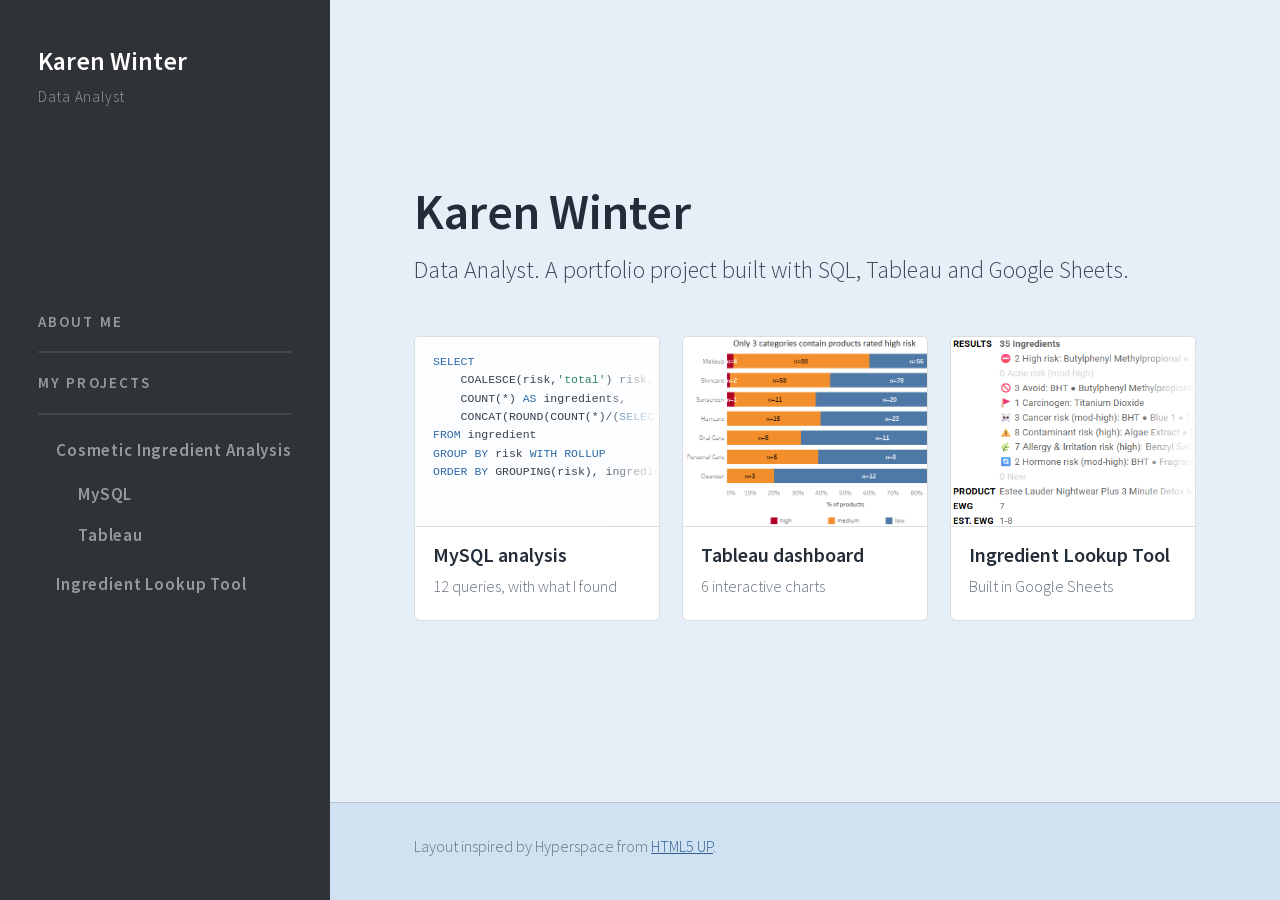
==== index.html @ 65a6d668 "Add files via upload" ====
<!DOCTYPE html>
<html lang="en">
<head>
  <meta charset="utf-8">
  <meta name="viewport" content="width=device-width, initial-scale=1">
  <title>Data Analyst Portfolio</title>
  <meta name="robots" content="noindex">
  <link rel="stylesheet" href="style_hyperspace.css">
</head>
<body>

  <aside id="side">
    <a class="who" href="#home">
      <b>Karen Winter</b>
      <span>Data Analyst</span>
    </a>
    <nav>
      <a href="#about">About me</a>
      <a href="#projects">My projects</a>
      <div class="subs">
        <a href="#analysis">Cosmetic Ingredient Analysis</a>
        <div class="subs">
          <a href="#sql">MySQL</a>
          <a href="#dashboard">Tableau</a>
        </div>
        <a href="#lookup">Ingredient Lookup Tool</a>
      </div>
    </nav>
  </aside>

  <main id="content">

    <section id="home" class="shade-1 tall">
      <div class="inner">
        <h1>Karen Winter</h1>
        <p class="intro">Data Analyst. A portfolio project built with SQL, Tableau and Google Sheets.</p>

        <div class="tiles">
          <a class="tile" href="#sql">
            <div class="peek fade">
<pre><span class="k">SELECT</span>
    COALESCE(risk,<span class="s">'total'</span>) risk,
    COUNT(*) <span class="k">AS</span> ingredients,
    CONCAT(ROUND(COUNT(*)/(<span class="k">SELECT</span> COUNT(*) <span class="k">FROM</span> ingredient)*<span class="n">100</span>,<span class="n">2</span>),<span class="s">'%'</span>) pct_distro
<span class="k">FROM</span> ingredient
<span class="k">GROUP</span> <span class="k">BY</span> risk <span class="k">WITH</span> <span class="k">ROLLUP</span>
<span class="k">ORDER</span> <span class="k">BY</span> GROUPING(risk), ingredients <span class="k">DESC</span>;</pre>
            </div>
            <div class="label"><b>MySQL analysis</b><span>12 queries, with what I found</span></div>
          </a>
          <a class="tile" href="#dashboard">
            <div class="peek"><img src="home-tableau.png" alt="A chart from the Tableau dashboard showing the share of low, medium and high risk products in each category."></div>
            <div class="label"><b>Tableau dashboard</b><span>6 interactive charts</span></div>
          </a>
          <a class="tile" href="#lookup">
            <div class="peek fade"><img src="home-lookup.png" alt="The ingredient lookup tool's summary for one product, listing its high-risk and avoid ingredients."></div>
            <div class="label"><b>Ingredient Lookup Tool</b><span>Built in Google Sheets</span></div>
          </a>
        </div>
      </div>
    </section>

    <section id="about" class="shade-1 tall">
      <div class="inner">
        <h1>About me</h1>
        <p>I worked at a large telecommunications company for about 15 years in a few different roles. Here are some of the reporting tasks I did there:</p>
        <ul>
          <li>Built weekly sales performance reports and presentations for leadership and the Director's staff meetings.</li>
          <li>Developed the Quality Door Tracker in Google Sheets, consolidating 1,200+ outlet records and achieving a 95% data completion rate; leadership leveraged this data to drive strategic brand improvements.</li>
          <li>Analyzed operational cost data in Excel with pivot tables and slicers, which helped cut costs by $9K in two months.</li>
          <li>Generated and distributed daily and monthly sales dashboard reports to key stakeholders.</li>
          <li>Analyzed Net Promoter Score (NPS) results to help improve customer satisfaction.</li>
          <li>Designed standardized reporting templates to reduce manual effort while ensuring consistent formatting across all deliverables.</li>
          <li>Built a Promo Finder tool in Google Sheets with QUERY functions. Field teams could search promotions by date, which sped up our answers to escalations.</li>
        </ul>
        <p>Throughout my career, people have known me as a problem solver. Account managers often came to me when they had a difficult customer escalation and needed help. I also like sharing what I've learned on my own with my team. I made troubleshooting guides in Google Slides that listed the resources and steps for fixing different system and promotion issues. I'm very organized as well, which made it easy to find the right documents when I had a complex problem to solve.</p>
        <p>I love learning, which is why I spent the past few years building skills I can use at any job. At first I wanted to learn everything. I started with cloud computing and earned the AWS Certified Solutions Architect - Associate certification after about a year of studying. Along the way I also took courses in Linux, networking, Bash and Python. Then I realized I couldn't keep it all, because I wasn't using those skills every day. I had to pick one thing and really focus on it, and I landed on data analysis. It's something I've always wanted to do, and I already had experience with it from my reporting work. Since then I've studied SQL and Tableau through Analyst Builder.</p>
        <p>My INCI project is how I put those skills to use. It has two parts: the <a href="#analysis">Cosmetic Ingredient Analysis</a> and the <a href="#lookup">Ingredient Lookup Tool</a>. It started with my own skincare and makeup. I used to believe that a higher price tag guaranteed the best quality and most effective products. I relied solely on brand advertising and customer reviews. I first learned about "clean" beauty in 2022 and started paying more attention to the ingredients in my products. I wanted a tool that would give me an overview of the ingredients in a product and their risks, so I could form my own judgment on what the product is designed to do. That's when I started designing my own tool and gathering data on each ingredient I came across. A product's ingredient list is also called an INCI list (International Nomenclature of Cosmetic Ingredients), which is where the project gets its name. After building and utilizing the tool, I learned that advertising and reviews aren't reliable on their own. I use this tool every time I shop for new products. It's a huge time-saver, especially when I'm comparing several products at the same time.</p>
      </div>
    </section>

    <section id="projects" class="flush">
      <div class="projects-head">
        <h2>My projects</h2>
      </div>

      <div class="project">
        <div class="picture"><div class="dot"><svg viewBox="0 0 64 64" fill="none" stroke="#5a8fc6" stroke-width="4" stroke-linecap="round" stroke-linejoin="round" aria-hidden="true"><path d="M8 56h48"/><path d="M16 56V34"/><path d="M28 56V14"/><path d="M40 56V26"/><path d="M52 56V42"/></svg></div></div>
        <div class="words">
          <h3>Cosmetic Ingredient Analysis</h3>
          <p>I collected the ingredient lists for 392 beauty and personal care products and analyzed which ingredients show up in the products with higher EWG scores and other safety concerns. Built with Google Sheets, MySQL and Tableau.</p>
          <a class="button" href="#analysis">View project</a>
        </div>
      </div>

      <div class="project">
        <div class="picture"><div class="dot"><svg viewBox="0 0 64 64" fill="none" stroke="#5a8fc6" stroke-width="4" stroke-linecap="round" stroke-linejoin="round" aria-hidden="true"><circle cx="27" cy="27" r="17"/><path d="M40 40l16 16"/><path d="M19 23h16"/><path d="M19 31h10"/></svg></div></div>
        <div class="words">
          <h3>Ingredient Lookup Tool</h3>
          <p>A Google Sheet I use when I shop. I paste in a product's ingredient list and it shows the risks for every ingredient, including EWG scores and acne, cancer, hormone, irritation and contamination concerns. It also shows my notes and a list of the products I've used that contain each ingredient.</p>
          <a class="button" href="#lookup">View project</a>
        </div>
      </div>
    </section>

    <section id="analysis" class="shade-1">
      <div class="inner">
        <h2>Cosmetic Ingredient Analysis</h2>
        <p class="intro">I collected the ingredient lists for 392 beauty and personal care products by hand. I wanted to see how a product's ingredients relate to its EWG score and other safety concerns.</p>
        <p>I used Google Sheets to collect and clean the data, MySQL to analyze it, and Tableau Public to chart it.</p>
        <p class="jump">Go to: <a href="#sql">MySQL analysis</a> · <a href="#dashboard">Tableau dashboard</a></p>

        <h3 id="data">The data</h3>
        <p>I started this sheet just for myself, to keep track of what's in the products I use. When I turned it into a project, I had to clean it up and split it into 4 tables:</p>
        <ul>
          <li><b>product</b>: one row per product, with its brand, category and EWG score. There are 392 products in 7 categories.</li>
          <li><b>ingredient</b>: one row per ingredient, with its EWG score range and flags for avoid, carcinogen, acne and more. There are 1,560 ingredients.</li>
          <li><b>product_ingredient</b>: which ingredients are in which product. There are 10,259 rows.</li>
          <li><b>ing_map</b>: matches 880 different label spellings to one standard ingredient name.</li>
        </ul>
        <p>I standardized brand names with <code>TRIM</code>, <code>PROPER</code>, <code>CLEAN</code> and <code>REGEXREPLACE</code>, made sure the EWG columns only held numbers, removed duplicate products, and cleaned up product names. I also set my own low, medium and high risk tiers.</p>
        <p><b>Where the data comes from</b></p>
        <ul>
          <li><b>EWG's Skin Deep database</b> (ewg.org/skindeep): product and ingredient EWG scores, plus the cancer, hormone, allergy/irritation and contaminant columns.</li>
          <li><b>California Proposition 65 list</b>: the carcinogen column.</li>
          <li><b>Skinwis ingredient analyzer</b> (skinwis.com/analyzer): the acne risk column (low, medium or high).</li>
          <li><b>My own choices</b>: the avoid list, the low, medium and high risk tiers, and my notes.</li>
        </ul>

        <h3 id="limits">Limits of this data</h3>
        <ul>
          <li>These are all products I use, so it's not a random sample of what's on the market.</li>
          <li>EWG scores are one organization's ratings. Other sources may rate the same ingredient differently.</li>
        </ul>
        <p class="small-note">EWG has not reviewed or endorsed this analysis.</p>
      </div>
    </section>

    <section id="sql" class="shade-1">
      <div class="inner">
        <h2>MySQL analysis</h2>
        <p>I loaded the 4 tables into MySQL and wrote 12 queries. Each one starts with the question I wanted to answer. What I found is written under each query.</p>
        <p class="small-note">These results show what goes together in my data. They don't prove that one thing causes another.</p>

        <p><b>Loading the data</b></p>
        <p>I built the 4 tables in Google Sheets first. The Table Data Import Wizard in MySQL Workbench gave me errors, so I created the tables with <code>CREATE TABLE</code> and loaded the data with <code>INSERT</code> statements. To build the rows of values, I used a Google Sheets formula with <code>ARRAYFORMULA</code>, <code>TEXTJOIN</code> and <code>SUBSTITUTE</code>. I ran into three problems along the way:</p>
        <ul>
          <li>Blank and "N/A" values caused errors. They turned out to be ingredients with no EWG score, so I removed them.</li>
          <li>Names with an apostrophe, like Paula's Choice, broke the statement. <code>SUBSTITUTE</code> doubles the apostrophe (<code>Paula''s Choice</code>) to fix it.</li>
          <li>MySQL reads a backslash (\) as an escape character, so I replaced every backslash with a forward slash.</li>
        </ul>

        <h4>1. Risk distribution across all the ingredients</h4>
<pre><span class="k">SELECT</span>
    COALESCE(risk,<span class="s">'total'</span>) risk,
    COUNT(*) <span class="k">AS</span> ingredients,
    CONCAT(ROUND(COUNT(*)/(<span class="k">SELECT</span> COUNT(*) <span class="k">FROM</span> ingredient)*<span class="n">100</span>,<span class="n">2</span>),<span class="s">'%'</span>) pct_distro
<span class="k">FROM</span> ingredient
<span class="k">GROUP</span> <span class="k">BY</span> risk <span class="k">WITH</span> <span class="k">ROLLUP</span>
<span class="k">ORDER</span> <span class="k">BY</span> GROUPING(risk), ingredients <span class="k">DESC</span>;</pre>
        <p>Only 1% of the ingredients (16 of 1,560) are in the high-risk category.</p>
        <h4>2. Which product categories have the highest share of high-risk products?</h4>
<pre><span class="k">SELECT</span>
    COALESCE(category,<span class="s">'Total'</span>) category,
    SUM(<span class="k">CASE</span> <span class="k">WHEN</span> ewg &lt;= <span class="n">3</span> <span class="k">THEN</span> <span class="n">1</span> <span class="k">ELSE</span> <span class="n">0</span> <span class="k">END</span>) <span class="k">AS</span> low_risk,
    SUM(<span class="k">CASE</span> <span class="k">WHEN</span> ewg <span class="k">BETWEEN</span> <span class="n">4</span> <span class="k">AND</span> <span class="n">7</span> <span class="k">THEN</span> <span class="n">1</span> <span class="k">ELSE</span> <span class="n">0</span> <span class="k">END</span>) <span class="k">AS</span> medium_risk,
    SUM(<span class="k">CASE</span> <span class="k">WHEN</span> ewg &gt;= <span class="n">8</span> <span class="k">THEN</span> <span class="n">1</span> <span class="k">ELSE</span> <span class="n">0</span> <span class="k">END</span>) <span class="k">AS</span> high_risk,
    COUNT(*) <span class="k">AS</span> total_product,
    ROUND(AVG(ewg),<span class="n">1</span>) <span class="k">AS</span> avg_ewg,
    CONCAT(ROUND(SUM(<span class="k">CASE</span> <span class="k">WHEN</span> ewg &lt;= <span class="n">3</span> <span class="k">THEN</span> <span class="n">1</span> <span class="k">ELSE</span> <span class="n">0</span> <span class="k">END</span>) / COUNT(*) * <span class="n">100</span>, <span class="n">1</span>),<span class="s">'%'</span>) <span class="k">AS</span> low_risk_pct,
    CONCAT(ROUND(SUM(<span class="k">CASE</span> <span class="k">WHEN</span> ewg <span class="k">BETWEEN</span> <span class="n">4</span> <span class="k">AND</span> <span class="n">7</span> <span class="k">THEN</span> <span class="n">1</span> <span class="k">ELSE</span> <span class="n">0</span> <span class="k">END</span>) / COUNT(*) * <span class="n">100</span>, <span class="n">1</span>),<span class="s">'%'</span>) <span class="k">AS</span> medium_risk_pct,
    CONCAT(ROUND(SUM(<span class="k">CASE</span> <span class="k">WHEN</span> ewg &gt;= <span class="n">8</span> <span class="k">THEN</span> <span class="n">1</span> <span class="k">ELSE</span> <span class="n">0</span> <span class="k">END</span>) / COUNT(*) * <span class="n">100</span>, <span class="n">1</span>),<span class="s">'%'</span>) <span class="k">AS</span> high_risk_pct
<span class="k">FROM</span> product
<span class="k">GROUP</span> <span class="k">BY</span> category <span class="k">WITH</span> <span class="k">ROLLUP</span>
<span class="k">ORDER</span> <span class="k">BY</span> GROUPING(category), SUM(<span class="k">CASE</span> <span class="k">WHEN</span> ewg &gt;= <span class="n">8</span> <span class="k">THEN</span> <span class="n">1</span> <span class="k">ELSE</span> <span class="n">0</span> <span class="k">END</span>) / COUNT(*) <span class="k">DESC</span>, AVG(ewg) <span class="k">DESC</span>;</pre>
        <p>Sunscreen has the highest share of high-risk products (3.1%), but that's only 1 product out of 32. Makeup has the most high-risk products (4). I also have the most products in makeup, and it has the highest average EWG score (3.9). Overall, the bigger categories tend to have more high-risk products and higher average EWG scores, but it's not a perfect pattern.</p>
        <h4>3. For brands with at least 5 products, how many of their products are medium or high risk (EWG 4 or higher)?</h4>
<pre><span class="k">SELECT</span>
    brand,
    COUNT(*) <span class="k">AS</span> n_product,
    SUM(ewg &gt;= <span class="n">4</span>) <span class="k">AS</span> medium_high_products,
    ROUND(SUM(ewg &gt;= <span class="n">4</span>) / COUNT(*) * <span class="n">100</span>, <span class="n">1</span>) <span class="k">AS</span> pct_medium_high,
    ROUND(AVG(ewg),<span class="n">2</span>) <span class="k">AS</span> avg_ewg
<span class="k">FROM</span> product
<span class="k">GROUP</span> <span class="k">BY</span> brand
<span class="k">HAVING</span> COUNT(*) &gt;= <span class="n">5</span>
<span class="k">ORDER</span> <span class="k">BY</span> avg_ewg <span class="k">DESC</span>, n_product <span class="k">DESC</span>;</pre>
        <p>Dior and Shiseido have the highest average EWG scores (about 6.5), and every one of their products is medium or high risk. SKIN1004, Good Molecules and e.l.f. have the lowest (2.2 to 2.3).</p>
        <h4>4. Which ingredients appear most often across products (top 15)?</h4>
<pre><span class="k">SELECT</span>
    pi.ing_id,
    i.ingredient_standard,
    i.ewg,
    COUNT(<span class="k">DISTINCT</span> pi.pro_id) <span class="k">AS</span> n_product
<span class="k">FROM</span> product_ingredient pi
<span class="k">JOIN</span> ingredient i <span class="k">ON</span> pi.ing_id = i.ing_id
<span class="k">GROUP</span> <span class="k">BY</span> pi.ing_id, i.ingredient_standard,i.ewg
<span class="k">ORDER</span> <span class="k">BY</span> COUNT(<span class="k">DISTINCT</span> pi.pro_id) <span class="k">DESC</span>
<span class="k">LIMIT</span> <span class="n">15</span>;</pre>
        <p>The most common ingredients all have low EWG scores. Water is in 288 products and glycerin is in 231.</p>
        <h4>5. Which ingredients have a high EWG rating (EWG 8 or higher)?</h4>
<pre><span class="k">SELECT</span>
    i.ingredient_standard,
    ewg_min,
    ewg_max,
    COUNT(<span class="k">DISTINCT</span> pi.pro_id) n_product,
    ewg_max-ewg_min <span class="k">AS</span> ewg_gap,
    carcinogen,
    cancer,
    avoid
<span class="k">FROM</span> ingredient i
<span class="k">LEFT</span> <span class="k">JOIN</span> product_ingredient pi <span class="k">ON</span> pi.ing_id=i.ing_id
<span class="k">WHERE</span> ewg_max &gt;=<span class="n">8</span>
<span class="k">GROUP</span> <span class="k">BY</span> i.ingredient_standard, ewg_min, ewg_max, carcinogen, cancer,avoid
<span class="k">ORDER</span> <span class="k">BY</span> ewg_max <span class="k">DESC</span>, ewg_gap <span class="k">DESC</span>, n_product <span class="k">DESC</span>;</pre>
        <p>This list helped me decide which ingredients to avoid. I tend to avoid ingredients with a high EWG score (8 or higher) and a small EWG gap (2 or less). A bigger EWG gap means the risk depends on the product formulation (powder vs. liquid). Take carbon black as an example. It's high risk in powder form, but all of my makeup products with carbon black are in liquid form. That lowers the health risk a lot, which is why I don't avoid this ingredient.</p>
        <p>I don't avoid most retinoids, even with their high EWG scores. They're one of the best-proven anti-aging ingredients, and the concentration in cosmetic products is low. Retinyl palmitate is the exception. It's on Sephora's Clean Beauty list of ingredients a product must be made without, and none of the other retinoids are on that list. A 2012 study also found it sped up skin tumors in mice exposed to UV light. In my products it shows up in lipsticks and an eye primer I wear during the day, not in anti-aging treatments, so I'd rather skip it.</p>
        <h4>6. Which products contain high-risk ingredients (EWG 8 or higher)?</h4>
<pre><span class="k">SELECT</span>
    p.pro_id,
    p.product_name,
    p.category,
    p.ewg <span class="k">AS</span> product_ewg,
    COUNT(pi.ing_id) <span class="k">AS</span> high_risk_ingredient,
    ROUND(AVG(i.ewg_max),<span class="n">2</span>) <span class="k">AS</span> avg_ewg_high_risk_ing,
    GROUP_CONCAT(<span class="k">DISTINCT</span> i.ingredient_standard <span class="k">ORDER</span> <span class="k">BY</span> i.ingredient_standard SEPARATOR <span class="s">', '</span>) <span class="k">AS</span> high_risk_ingredients
<span class="k">FROM</span> product p
<span class="k">JOIN</span> product_ingredient pi <span class="k">ON</span> p.pro_id = pi.pro_id
<span class="k">JOIN</span> ingredient i <span class="k">ON</span> pi.ing_id = i.ing_id
<span class="k">WHERE</span> i.ewg_max &gt;= <span class="n">8</span>
<span class="k">GROUP</span> <span class="k">BY</span> p.pro_id, p.product_name, p.category, p.ewg
<span class="k">ORDER</span> <span class="k">BY</span> high_risk_ingredient <span class="k">DESC</span>, avg_ewg_high_risk_ing <span class="k">DESC</span>;</pre>
        <p>110 products contain at least one high-risk ingredient. I was surprised to see that more than a quarter of the products I use (28%) contain these ingredients.</p>
        <h4>7. How are fragranced products spread across each category?</h4>
<pre><span class="k">SELECT</span>
    COALESCE(category,<span class="s">"Total"</span>) <span class="k">AS</span> category,
    COUNT(*) <span class="k">AS</span> total_products,
    COUNT(<span class="k">CASE</span> <span class="k">WHEN</span> contain_fragrance = <span class="s">"True"</span> <span class="k">THEN</span> <span class="n">1</span> <span class="k">END</span>) <span class="k">AS</span> fragrance_product,
    COUNT(<span class="k">CASE</span> <span class="k">WHEN</span> contain_fragrance = <span class="s">"False"</span> <span class="k">THEN</span> <span class="n">1</span> <span class="k">END</span>) <span class="k">AS</span> no_fragrance_product,
    ROUND(COUNT(<span class="k">CASE</span> <span class="k">WHEN</span> contain_fragrance = <span class="s">"True"</span> <span class="k">THEN</span> <span class="n">1</span> <span class="k">END</span>)/COUNT(*) *<span class="n">100</span>,<span class="n">2</span>) <span class="k">AS</span> fragrance_percentage,
    ROUND(AVG(ewg),<span class="n">2</span>) <span class="k">AS</span> avg_ewg,
    ROUND(AVG(<span class="k">CASE</span> <span class="k">WHEN</span> contain_fragrance = <span class="s">"False"</span> <span class="k">THEN</span> ewg <span class="k">END</span>),<span class="n">2</span>) <span class="k">AS</span> avg_ewg_no_fragrance,
    ROUND(AVG(<span class="k">CASE</span> <span class="k">WHEN</span> contain_fragrance = <span class="s">"True"</span> <span class="k">THEN</span> ewg <span class="k">END</span>),<span class="n">2</span>) <span class="k">AS</span> avg_ewg_fragrance,
    ROUND(AVG(<span class="k">CASE</span> <span class="k">WHEN</span> contain_fragrance = <span class="s">"True"</span> <span class="k">THEN</span> ewg <span class="k">END</span>),<span class="n">2</span>) -
        ROUND(AVG(<span class="k">CASE</span> <span class="k">WHEN</span> contain_fragrance = <span class="s">"False"</span> <span class="k">THEN</span> ewg <span class="k">END</span>),<span class="n">2</span>) <span class="k">AS</span> gap_avg_ewg
<span class="k">FROM</span> product p
<span class="k">GROUP</span> <span class="k">BY</span> category <span class="k">WITH</span> <span class="k">ROLLUP</span>
<span class="k">ORDER</span> <span class="k">BY</span> GROUPING(category), avg_ewg_fragrance <span class="k">DESC</span>;</pre>
        <p>In every category that has fragranced products, they have a higher average EWG score than the ones without fragrance. Overall it's 5.56 with fragrance vs. 3.15 without. Skincare has the biggest gap (6.21 vs. 3.07), and haircare has the most fragranced products (39%).</p>
        <h4>8a. What percentage of products in each category contain ingredients I avoid, and how does that affect their average EWG scores?</h4>
<pre><span class="k">SELECT</span>
    COALESCE(category,<span class="s">"Total"</span>) <span class="k">AS</span> category,
    COUNT(*) <span class="k">AS</span> total_product,
    SUM(n_avoid &gt; <span class="n">0</span>) <span class="k">AS</span> avoid_products,
    ROUND(SUM(n_avoid &gt; <span class="n">0</span>)/COUNT(*)*<span class="n">100</span>,<span class="n">2</span>) <span class="k">AS</span> avoid_percentage,
    ROUND(AVG(<span class="k">CASE</span> <span class="k">WHEN</span> n_avoid &gt; <span class="n">0</span> <span class="k">THEN</span> ewg <span class="k">END</span>),<span class="n">2</span>) <span class="k">AS</span> avg_ewg_avoid,
    ROUND(AVG(<span class="k">CASE</span> <span class="k">WHEN</span> n_avoid = <span class="n">0</span> <span class="k">THEN</span> ewg <span class="k">END</span>),<span class="n">2</span>) <span class="k">AS</span> avg_ewg_no_avoid
<span class="k">FROM</span> product
<span class="k">GROUP</span> <span class="k">BY</span> category <span class="k">WITH</span> <span class="k">ROLLUP</span>
<span class="k">ORDER</span> <span class="k">BY</span> GROUPING (category), avoid_products <span class="k">DESC</span>;</pre>
        <p>36% of my products (141) contain at least one ingredient I avoid. They average 4.50 vs. 2.96 for products without them, and they score higher in every category. Haircare has the highest share at 58%.</p>
        <h4>8b. Which ingredients I avoid show up in the most products, and what are their risk profiles?</h4>
<pre><span class="k">SELECT</span>
    i.ingredient_standard,
    i.ewg_max,
    i.hormone,
    i.carcinogen,
    i.cancer,
    i.acne,
    COUNT(<span class="k">DISTINCT</span> pi.pro_id) <span class="k">AS</span> products,
    ROUND(AVG(p.ewg),<span class="n">2</span>) <span class="k">AS</span> avg_product_ewg
<span class="k">FROM</span> ingredient i
<span class="k">JOIN</span> product_ingredient pi <span class="k">ON</span> pi.ing_id = i.ing_id
<span class="k">JOIN</span> product p <span class="k">ON</span> p.pro_id = pi.pro_id
<span class="k">WHERE</span> avoid = <span class="s">'yes'</span>
<span class="k">GROUP</span> <span class="k">BY</span> i.ingredient_standard, i.ewg_max, i.hormone,i.cancer, i.carcinogen, i.acne
<span class="k">ORDER</span> <span class="k">BY</span> products <span class="k">DESC</span>, ewg_max <span class="k">DESC</span>;</pre>
        <p>There are 39 ingredients I avoid, and fragrance is in the most products (59). I avoid ingredients with an ewg_max of 10, except carbon black. It's the only one of those 5 ingredients with an ewg_min of 3, which makes its EWG gap bigger. That means its safety depends on more variables. I also avoid ingredients that can disrupt hormones (preservatives like BHT and parabens).</p>
        <p>Synthetic ureas can release formaldehyde, so I avoid those as well. I avoid ingredients that I know break me out, like biotin, VP polymers and glyceryl dioleate, even though they have low EWG scores.</p>
        <h4>9. Do more ingredients lead to a higher EWG rating?</h4>
<pre><span class="k">SELECT</span>
    <span class="k">CASE</span>
        <span class="k">WHEN</span> n_ingredient &lt;= <span class="n">10</span> <span class="k">THEN</span> <span class="s">'01: 1-10 Ingredients'</span>
        <span class="k">WHEN</span> n_ingredient &lt;= <span class="n">20</span> <span class="k">THEN</span> <span class="s">'02: 11-20 Ingredients'</span>
        <span class="k">WHEN</span> n_ingredient &lt;= <span class="n">30</span> <span class="k">THEN</span> <span class="s">'03: 21-30 Ingredients'</span>
        <span class="k">ELSE</span> <span class="s">'04: 31+ Ingredients'</span>
    <span class="k">END</span> <span class="k">AS</span> ingredient_bracket,
    COUNT(*) <span class="k">AS</span> product_count,
    ROUND(AVG(ewg), <span class="n">2</span>) <span class="k">AS</span> avg_ewg_rating,
    MIN(ewg) <span class="k">AS</span> lowest_ewg,
    MAX(ewg) <span class="k">AS</span> highest_ewg
<span class="k">FROM</span> product
<span class="k">GROUP</span> <span class="k">BY</span> <span class="n">1</span>
<span class="k">ORDER</span> <span class="k">BY</span> <span class="n">1</span> <span class="k">ASC</span>;</pre>
        <p>It does seem like the average EWG score goes up as the ingredient count goes up, from 1.94 for 1-10 ingredients to 4.37 for 31+.</p>
        <h4>10a. What percentage of my products contain carcinogens? Compare by category, and compare the average EWG with vs. without.</h4>
<pre><span class="k">SELECT</span>
    COALESCE(category,<span class="s">'total'</span>) <span class="k">AS</span> category,
    COUNT(*) <span class="k">AS</span> total_products,
    SUM(n_carcinogen &gt; <span class="n">0</span>) <span class="k">AS</span> carcinogen_products,
    ROUND(SUM(n_carcinogen &gt; <span class="n">0</span>) / COUNT(*) * <span class="n">100</span>, <span class="n">1</span>) <span class="k">AS</span> pct_carcinogen,
    ROUND(AVG(<span class="k">CASE</span> <span class="k">WHEN</span> n_carcinogen &gt; <span class="n">0</span> <span class="k">THEN</span> ewg <span class="k">END</span>),<span class="n">2</span>) <span class="k">AS</span> avg_ewg_with,
    ROUND(AVG(<span class="k">CASE</span> <span class="k">WHEN</span> n_carcinogen = <span class="n">0</span> <span class="k">THEN</span> ewg <span class="k">END</span>),<span class="n">2</span>) <span class="k">AS</span> avg_ewg_without
<span class="k">FROM</span> product
<span class="k">GROUP</span> <span class="k">BY</span> category <span class="k">WITH</span> <span class="k">ROLLUP</span>
<span class="k">ORDER</span> <span class="k">BY</span> ISNULL(category), pct_carcinogen <span class="k">DESC</span>;</pre>
        <p>36.5% of my products contain at least one carcinogenic ingredient, so I dig into what those ingredients are in 10b. Makeup has by far the highest share (82.9%).</p>
        <h4>10b. Which carcinogenic ingredients are in my products?</h4>
<pre><span class="k">SELECT</span>
    i.ingredient_standard,
    i.ewg,
    i.risk,
    i.cancer <span class="k">AS</span> ewg_cancer_concern,
    COUNT(<span class="k">DISTINCT</span> p.pro_id) <span class="k">AS</span> products
<span class="k">FROM</span> ingredient i
<span class="k">JOIN</span> product_ingredient pi <span class="k">ON</span> pi.ing_id = i.ing_id
<span class="k">JOIN</span> product p <span class="k">ON</span> p.pro_id = pi.pro_id
<span class="k">WHERE</span> i.carcinogen = <span class="s">'yes'</span>
<span class="k">GROUP</span> <span class="k">BY</span> i.ing_id, i.ingredient_standard, i.ewg, i.risk, i.cancer
<span class="k">ORDER</span> <span class="k">BY</span> products <span class="k">DESC</span>;</pre>
        <p>Only 3 carcinogenic ingredients show up in my products, and I'm not too concerned about 2 of them (titanium dioxide and carbon black).</p>
      </div>
    </section>

    <section id="dashboard" class="shade-1 wide">
      <div class="inner">
        <h2>Tableau dashboard</h2>
        <p>I built a Tableau Public dashboard with 6 charts to show the main patterns. It's interactive, so you can hover over a chart to see the details.</p>
        <p class="viz-help">Clicked something and the charts changed? <button type="button" id="viz-reset">Reset the dashboard</button></p>
        <div class="viz" id="viz">
          <iframe title="Cosmetic Ingredient Analysis dashboard" width="1200" height="1727" data-src="https://public.tableau.com/views/CosmeticIngredientAnalysis_17913001606690/Dashboard1?:showVizHome=no&amp;:embed=true&amp;:display_count=no&amp;:language=en-US"></iframe>
        </div>
        <p><a class="button" href="https://public.tableau.com/app/profile/karen.www/viz/CosmeticIngredientAnalysis_17913001606690/Dashboard1" target="_blank" rel="noopener">Open it full size on Tableau Public</a></p>
      </div>
    </section>

    <section id="lookup" class="shade-2">
      <div class="inner">
        <h2>Ingredient Lookup Tool</h2>
        <p class="intro">When a product's full ingredient list is pasted into the tool, it gives a snapshot of the product's risks. It also shows each ingredient next to past purchases that contain it.</p>

        <h3>How it works</h3>
        <ol>
          <li>A product's ingredient list is pasted into one cell.</li>
          <li>The sheet splits it into one row per ingredient, in the same order as the label. Order matters because ingredients near the top are used in larger amounts.</li>
          <li>Each ingredient is matched to its standard name using a mapping table, so different spellings on different labels still find the right ingredient.</li>
          <li>It pulls in the EWG score range and the risk flags for each ingredient, plus notes on why an ingredient is on the avoid list.</li>
          <li>It shows which past purchases contain the same ingredient. That helps spot ingredients that have caused breakouts before.</li>
        </ol>
        <video class="demo" controls muted playsinline preload="metadata" width="1600" height="630">
          <source src="lookup-demo-web.mp4" type="video/mp4">
        </video>
        <p class="small-note">A 46-second recording of the tool in use. It has no sound.</p>

        <h3>What it flags</h3>
        <p>The top of the sheet gives a quick summary of the product:</p>
        <ul>
          <li>Total number of ingredients</li>
          <li>High-risk ingredients (EWG 8 or higher)</li>
          <li>Ingredients on the avoid list</li>
          <li>Carcinogen, cancer, hormone, acne, allergy and irritation, and contamination concerns</li>
          <li>New ingredients that aren't in the data yet and need research</li>
        </ul>
        <p class="small-note">Click a screenshot to see it full size.</p>
        <a class="shot" href="lookup-summary.png" target="_blank" rel="noopener"><img src="lookup-summary.png" alt="Screenshot of the lookup tool's summary for one product. It shows 35 ingredients and lists the high-risk, avoid, carcinogen and other flagged ingredients." width="1855" height="311"></a>
        <p>Below the summary, a table gives the details for every ingredient:</p>
        <ul>
          <li>EWG score, risk flags, purpose and notes</li>
          <li>Stars on every "high" and "yes"</li>
          <li>How many products in the data contain the ingredient, and which ones</li>
        </ul>
        <a class="shot" href="lookup-table.png" target="_blank" rel="noopener"><img src="lookup-table.png" alt="Screenshot of the lookup tool's table. It has one row per ingredient with its risk, EWG score, flags, my notes, its purpose and the other products that contain it." width="1849" height="389"></a>
        <p>There is also a product search and an ingredient search. Typing part of a product name or an ingredient shows every match with its scores and flags.</p>
        <p class="shot-label">Product search</p>
        <a class="shot" href="lookup-product-search.png" target="_blank" rel="noopener"><img src="lookup-product-search.png" alt="Screenshot of the product search tab. A search for estee finds 2 products and shows each one's EWG score, ingredient counts and full ingredient list." width="1626" height="329"></a>
        <p class="shot-label">Ingredient search</p>
        <a class="shot" href="lookup-ingredient-search.png" target="_blank" rel="noopener"><img src="lookup-ingredient-search.png" alt="Screenshot of the ingredient search tab. A search for fragrance finds 1 ingredient and shows its risk, EWG score, flags and purpose." width="1827" height="128"></a>

        <h3>How I built it</h3>
        <p>The main functions I used are <code>XLOOKUP</code>, <code>FILTER</code>, <code>REGEXREPLACE</code>, <code>LET</code> and <code>LAMBDA</code>. I built the formulas with help from AI tools. I worked through each one until I understood what it was doing, and kept notes on every change in a formula tab.</p>
        <p>It took a lot of fixes to get the results right. These are the main ones:</p>
        <ul>
          <li><b>Splitting the ingredient list.</b> Splitting on commas wasn't enough. An ingredient like 1,2-Hexanediol has a comma in its name, and labels include extras like "may contain," percentages and color codes. I kept adding rules until every ingredient landed on its own row with a clean name.</li>
          <li><b>Wrong counts.</b> My first formulas read each product's ingredient list as text. They counted "may contain" as an ingredient, and searching for the word "Fragrance" gave wrong results. I rebuilt them to count from the product_ingredient table, and the numbers came out right.</li>
          <li><b>Scores read as text.</b> Some EWG scores were being treated as text instead of numbers, so they couldn't be compared. Multiplying them by 1 fixed it.</li>
          <li><b>Order of the results.</b> The results were sorted A to Z at first. I changed them to keep the order on the label, because ingredients are listed from highest to lowest concentration.</li>
        </ul>
        <p class="small-note">The sheet itself stays private because it holds the data I collected by hand. The video and screenshots show how it works.</p>
      </div>
    </section>

  </main>

  <footer>
    Layout inspired by Hyperspace from <a href="https://html5up.net">HTML5 UP</a>.
  </footer>

  <script>
    // Shows one section at a time. Clicking a menu item (or any link that starts with #) switches the section.
    (function () {
      var links = Array.from(document.querySelectorAll('#side nav a'));
      var sections = Array.from(document.querySelectorAll('#content > section'));
      var ids = sections.map(function (s) { return s.id; });   // the first one, the landing page, shows when the site opens
      document.documentElement.classList.add('one-at-a-time');

      function show(id) {
        if (ids.indexOf(id) < 0) id = ids[0];
        sections.forEach(function (s) { s.classList.toggle('show', s.id === id); });
        links.forEach(function (a) { a.classList.toggle('active', a.getAttribute('href') === '#' + id); });
        window.scrollTo(0, 0);
        // Stop any video that is playing in a section that is now hidden.
        Array.from(document.querySelectorAll('video')).forEach(function (v) { if (v.offsetParent === null) v.pause(); });
        // On a phone the menu is a strip across the top: slide it so the current item is in view.
        var current = document.querySelector('#side nav a.active');
        var strip = document.getElementById('side');
        if (current && strip.scrollWidth > strip.clientWidth) strip.scrollLeft = current.offsetLeft - 16;
      }

      document.addEventListener('click', function (e) {
        var link = e.target.closest ? e.target.closest('a[href^="#"]') : null;
        if (!link) return;
        var id = link.getAttribute('href').slice(1);
        if (ids.indexOf(id) < 0) return;
        e.preventDefault();
        if (location.hash !== '#' + id) history.pushState(null, '', '#' + id);
        show(id);
      });
      window.addEventListener('popstate', function () { show(location.hash.slice(1)); });
      show(location.hash.slice(1));
    })();
  </script>
  <script>
    // Shows a screenshot at full size on top of the page, with an X button to close it.
    (function () {
      var viewer = document.createElement('div');
      viewer.className = 'viewer';
      viewer.innerHTML = '<div class="viewer-box"><button type="button" aria-label="Close">&times;</button><img alt=""></div>';
      document.body.appendChild(viewer);
      var big = viewer.querySelector('img');
      var closeButton = viewer.querySelector('button');
      function close() { viewer.classList.remove('open'); }
      document.querySelectorAll('a.shot').forEach(function (link) {
        link.addEventListener('click', function (e) {
          e.preventDefault();
          big.src = link.href;
          big.alt = link.querySelector('img').alt;
          viewer.classList.add('open');
          closeButton.focus();
        });
      });
      closeButton.addEventListener('click', close);
      viewer.addEventListener('click', function (e) { if (e.target === viewer) close(); });
      document.addEventListener('keydown', function (e) { if (e.key === 'Escape') close(); });
    })();
  </script>
  <script>
    // Loads the Tableau dashboard when its section is opened, and shrinks it to fit the width of the page.
    (function () {
      var box = document.getElementById('viz');
      if (!box) return;
      var frame = box.querySelector('iframe');
      var fullWidth = 1200, fullHeight = 1727;
      function fit() {
        if (box.offsetParent === null) return;            // the Tableau section is not showing
        if (!frame.getAttribute('src')) frame.setAttribute('src', frame.getAttribute('data-src'));
        var scale = Math.min(1, box.clientWidth / fullWidth);
        frame.style.transform = 'scale(' + scale + ')';
        box.style.height = Math.round(fullHeight * scale) + 'px';
      }
      ['click', 'popstate', 'resize', 'load'].forEach(function (name) {
        window.addEventListener(name, function () { setTimeout(fit, 0); });
      });
      // The reset button loads the dashboard again, which clears anything a visitor clicked.
      var reset = document.getElementById('viz-reset');
      if (reset) reset.addEventListener('click', function () {
        frame.setAttribute('src', 'about:blank');
        setTimeout(function () { frame.setAttribute('src', frame.getAttribute('data-src')); }, 50);
      });
      fit();
    })();
  </script>
</body>
</html>
---- style_hyperspace.css ----
/* One-page portfolio. Layout inspired by the Hyperspace template from HTML5 UP. */

@font-face {
  font-family: "Source Sans Pro";
  font-weight: 300;
  font-style: normal;
  font-display: swap;
  src: url("source-sans-pro-300.woff2") format("woff2");
}
@font-face {
  font-family: "Source Sans Pro";
  font-weight: 600;
  font-style: normal;
  font-display: swap;
  src: url("source-sans-pro-600.woff2") format("woff2");
}

:root {
  --side: #2f3237;          /* gray panel on the left */
  --side-line: rgba(255, 255, 255, 0.09);
  --side-text: rgba(255, 255, 255, 0.5);
  --blue-1: #e6eff8;        /* soft blues for the sections on the right */
  --blue-2: #dbe8f5;
  --blue-3: #d0e1f2;
  --panel: #c2d7ec;
  --text: #3d4854;
  --heading: #232d38;
  --line: rgba(35, 45, 56, 0.16);
  --accent: #5a8fc6;
  --side-width: 330px;
}

* { box-sizing: border-box; }

body {
  margin: 0;
  background: var(--blue-1);
  color: var(--text);
  font-family: "Source Sans Pro", "Segoe UI", Helvetica, Arial, sans-serif;
  font-weight: 300;
  font-size: 20px;
  line-height: 1.7;
}

/* ---------- Gray menu on the left ---------- */

#side {
  position: fixed;
  top: 0;
  left: 0;
  width: var(--side-width);
  height: 100vh;
  background: var(--side);
  padding: 40px 38px;
  display: flex;
  flex-direction: column;
  justify-content: center;
  text-align: left;
  overflow-y: auto;
}
#side .who {
  position: absolute;
  top: 44px;
  right: 38px;
  left: 38px;
}
#side a.who { display: block; text-decoration: none; }
#side .who b {
  display: block;
  font-weight: 600;
  color: #ffffff;
  font-size: 26px;
  line-height: 1.3;
}
#side .who span {
  color: var(--side-text);
  font-size: 15px;
  letter-spacing: 0.06em;
}
#side nav a {
  display: block;
  position: relative;
  padding: 17px 0;
  color: var(--side-text);
  text-decoration: none;
  font-size: 17px;
  font-weight: 600;
  letter-spacing: 0.05em;
  border-bottom: 2px solid var(--side-line);
  transition: color 0.2s;
}
/* The two main menu items are in capitals. Delete this block to go back to normal letters. */
#side nav > a {
  text-transform: uppercase;
  font-size: 15px;
  letter-spacing: 0.14em;
}
#side nav a:hover { color: rgba(255, 255, 255, 0.85); }
#side nav a::after {
  content: "";
  position: absolute;
  left: 0;
  right: 0;
  bottom: -2px;
  height: 2px;
  background: linear-gradient(90deg, #7fa9d6, #cfe1f3);
  opacity: 0;
  transition: opacity 0.2s;
}
#side nav a.active { color: #ffffff; }
#side nav a.active::after { opacity: 1; }

/* The two projects sit under "My projects": same font, indented like an outline */
#side nav .subs {
  margin-top: 12px;
  padding-left: 18px;
}
#side nav .subs a {
  padding: 9px 0;
  border-bottom: 0;
  white-space: nowrap;
}
#side nav .subs a::after {
  left: -12px;
  right: auto;
  top: 12px;
  bottom: 12px;
  width: 2px;
  height: auto;
  background: #a9c8e8;
}

/* MySQL and Tableau sit one level further in, under Cosmetic Ingredient Analysis */
#side nav .subs .subs {
  margin-top: 0;
  margin-bottom: 6px;
  padding-left: 22px;
}
#side nav .subs .subs a { padding: 6px 0; }
#side nav .subs .subs a::after { top: 9px; bottom: 9px; }

/* ---------- Sections on the right ---------- */

#content { margin-left: var(--side-width); }

section { padding: 88px 84px; }
section.shade-1 { background: var(--blue-1); }
section.shade-2 { background: var(--blue-2); }
section.shade-3 { background: var(--blue-3); }
section.tall {
  min-height: 78vh;
  display: flex;
  flex-direction: column;
  justify-content: center;
}
section > .inner { max-width: 900px; }

h1, h2, h3, h4 {
  color: var(--heading);
  font-weight: 600;
  line-height: 1.25;
  margin: 0 0 18px;
}
h1 { font-size: 50px; letter-spacing: -0.5px; }
h2 { font-size: 40px; letter-spacing: -0.3px; }
h3 { font-size: 27px; margin-top: 64px; padding-top: 44px; border-top: 1px solid var(--line); }
h4 { font-size: 21px; margin-top: 50px; margin-bottom: 0; }

p { margin: 0 0 18px; }
a { color: #2f5f93; }
b, strong { color: var(--heading); font-weight: 600; }
ul, ol { margin: 0 0 18px; padding-left: 24px; }
li { margin-bottom: 6px; }

.intro { font-size: 24px; line-height: 1.6; }
.small-note { font-size: 17px; color: #66727f; }
.jump { font-size: 18px; }

.button {
  display: inline-block;
  margin-top: 10px;
  padding: 14px 40px;
  border: 1px solid rgba(35, 45, 56, 0.4);
  border-radius: 999px;
  color: var(--heading);
  text-decoration: none;
  font-size: 16px;
  font-weight: 600;
  letter-spacing: 0.08em;
}
.button:hover { background: rgba(255, 255, 255, 0.55); }

/* ---------- Landing page: three picture tiles ---------- */

#home .inner { max-width: 1000px; }
#home h1 { margin-bottom: 8px; }
#home .intro { margin-bottom: 46px; }
.tiles {
  display: grid;
  grid-template-columns: repeat(3, 1fr);
  gap: 22px;
}
.tile {
  display: block;
  background: #ffffff;
  border: 1px solid var(--line);
  border-radius: 6px;
  overflow: hidden;
  color: var(--text);
  text-decoration: none;
  transition: transform 0.15s, box-shadow 0.15s;
}
.tile:hover { transform: translateY(-3px); box-shadow: 0 8px 22px rgba(35, 45, 56, 0.13); }
.tile .peek {
  position: relative;
  height: 190px;
  overflow: hidden;
  background: #ffffff;
  border-bottom: 1px solid var(--line);
}
.tile .peek img {
  display: block;
  width: 100%;
  height: 100%;
  object-fit: cover;
  object-position: left top;
}
.tile .peek pre {
  height: 100%;
  margin: 0;
  padding: 16px 18px;
  border: 0;
  border-radius: 0;
  overflow: hidden;
  font-size: 11.5px;
  line-height: 1.6;
}
.tile .peek.fade::after {
  content: "";
  position: absolute;
  top: 0;
  right: 0;
  bottom: 0;
  width: 60px;
  background: linear-gradient(90deg, rgba(255, 255, 255, 0), #ffffff);
}
.tile .label { padding: 15px 18px 18px; }
.tile .label b { display: block; font-size: 20px; line-height: 1.3; }
.tile .label span { font-size: 16px; color: #66727f; }

/* ---------- My projects: picture panel on the left, words on the right ---------- */

section.flush { padding: 0; }
.projects-head { padding: 88px 84px 40px; background: var(--blue-2); }
.projects-head h2 { margin-bottom: 0; }

.project {
  display: flex;
  align-items: stretch;
  min-height: 340px;
}
.project .picture {
  flex: none;
  width: 36%;
  background: var(--panel);
  display: flex;
  align-items: center;
  justify-content: center;
}
.project:nth-of-type(even) .picture { background: #b6cfe8; }
.project .picture .dot {
  width: 150px;
  height: 150px;
  border-radius: 50%;
  background: #ffffff;
  display: flex;
  align-items: center;
  justify-content: center;
}
.project .picture svg { width: 68px; height: 68px; }
.project .words {
  flex: 1;
  padding: 60px 84px 60px 64px;
  display: flex;
  flex-direction: column;
  justify-content: center;
  align-items: flex-start;
  background: var(--blue-2);
}
.project:nth-of-type(even) .words { background: var(--blue-3); }
.project .words h3 { margin-top: 0; padding-top: 0; border-top: 0; font-size: 30px; }
.project .words p { max-width: 560px; }

/* ---------- SQL queries ---------- */

pre {
  margin: 16px 0 18px;
  padding: 18px 22px;
  background: #fbfdff;
  border: 1px solid #c3d5e8;
  border-radius: 5px;
  overflow-x: auto;
  font-family: Consolas, "Courier New", monospace;
  font-size: 15px;
  line-height: 1.6;
  color: #37414c;
  tab-size: 4;
}
pre .k { color: #2f6aa8; }
pre .s { color: #2f8560; }
pre .n { color: #b5506b; }
code {
  font-family: Consolas, "Courier New", monospace;
  font-size: 16px;
  background: rgba(255, 255, 255, 0.7);
  padding: 1px 6px;
  border-radius: 3px;
}

/* ---------- Tableau dashboard ----------
   The dashboard is 1200 wide. This section uses more of the screen, and the dashboard shrinks to fit. */

section.wide { padding-left: 44px; padding-right: 44px; }
section.wide > .inner { max-width: 1200px; }
.viz {
  width: 100%;
  overflow: hidden;
  margin: 8px 0 22px;
  background: #ffffff;
  border: 1px solid var(--line);
  border-radius: 5px;
}
.viz-help { margin: 0 0 6px; font-size: 17px; color: #66727f; }
.viz-help button {
  margin-left: 6px;
  padding: 5px 16px;
  border: 1px solid rgba(35, 45, 56, 0.4);
  border-radius: 999px;
  background: transparent;
  color: var(--heading);
  font-family: inherit;
  font-size: 15px;
  font-weight: 600;
  letter-spacing: 0.04em;
  cursor: pointer;
}
.viz-help button:hover { background: rgba(255, 255, 255, 0.55); }
.viz iframe {
  display: block;
  width: 1200px;
  height: 1727px;
  border: 0;
  transform-origin: 0 0;
}

/* ---------- Placeholder boxes: things still to add ---------- */

.todo {
  border: 1px dashed #b7962a;
  background: #fffbe9;
  border-radius: 5px;
  padding: 14px 18px;
  margin: 8px 0 18px;
  color: #6b5800;
  font-size: 18px;
}
.todo::before { content: "TO DO: "; font-weight: 600; }

footer {
  margin-left: var(--side-width);
  padding: 30px 84px 40px;
  background: var(--blue-3);
  border-top: 1px solid var(--line);
  font-size: 16px;
  color: #66727f;
}

/* ---------- One section at a time ----------
   The page shows only the section picked from the menu. A long section still scrolls on its own. */

html.one-at-a-time body { min-height: 100vh; display: flex; flex-direction: column; }
html.one-at-a-time #content { flex: 1; display: flex; flex-direction: column; }
html.one-at-a-time #content > section { display: none; }
html.one-at-a-time #content > section.show { display: block; flex: 1; }
html.one-at-a-time #content > section.tall.show { display: flex; }
html.one-at-a-time #content > section.flush.show { display: flex; flex-direction: column; background: var(--blue-3); }

/* ---------- Phones and narrow windows: the menu moves to the top ---------- */

@media (max-width: 980px) {
  #side {
    position: sticky;
    width: auto;
    height: auto;
    padding: 0 10px;
    flex-direction: row;
    justify-content: flex-start;
    text-align: left;
    overflow-x: auto;
    z-index: 5;
  }
  #side .who { display: none; }
  #side nav { display: flex; white-space: nowrap; }
  #side nav .subs { display: flex; margin: 0; padding: 0; border: 0; }
  #side nav a, #side nav .subs a {
    padding: 14px 12px;
    font-size: 15px;
    letter-spacing: 0.04em;
    border-bottom: 0;
  }
  #side nav a::after, #side nav .subs a::after { left: 0; right: 0; top: auto; bottom: 0; width: auto; height: 2px; }
  #side nav .subs .subs { margin: 0; padding: 0; }
  #side nav .subs .subs a { padding: 14px 12px; }
  #side nav .subs .subs a::after { top: auto; bottom: 0; }
  #content, footer { margin-left: 0; }
  section, .projects-head { padding: 56px 24px; }
  .projects-head { padding-bottom: 28px; }
  section.flush { padding: 0; }
  section.wide { padding-left: 12px; padding-right: 12px; }
  section[id], div[id] { scroll-margin-top: 52px; }
  footer { padding: 24px; }
  h1 { font-size: 36px; }
  h2 { font-size: 30px; }
  h3 { font-size: 23px; }
  .tiles { grid-template-columns: 1fr; }
  .project { flex-direction: column; min-height: 0; }
  .project .picture { width: 100%; padding: 34px 0; }
  .project .picture .dot { width: 110px; height: 110px; }
  .project .picture svg { width: 50px; height: 50px; }
  .project .words { padding: 36px 24px 48px; }
  pre { font-size: 14px; padding: 14px; }
}

/* ---------- Screenshots ---------- */

.shot { display: block; margin: 8px 0 14px; }
.shot img {
  display: block;
  width: 100%;
  height: auto;
  background: #ffffff;
  border: 1px solid var(--line);
  border-radius: 5px;
}

/* ---------- Demo video ---------- */

video.demo {
  display: block;
  width: 100%;
  height: auto;
  margin: 8px 0 10px;
  background: #ffffff;
  border: 1px solid var(--line);
  border-radius: 5px;
}

/* ---------- Full-size picture view (opens when a screenshot is clicked) ---------- */

.viewer {
  position: fixed;
  top: 0; right: 0; bottom: 0; left: 0;
  z-index: 1000;
  display: none;
  align-items: center;
  justify-content: center;
  background: rgba(24, 32, 44, 0.85);
}
.viewer.open { display: flex; }
.viewer-box { position: relative; }
.viewer img {
  display: block;
  max-width: calc(100vw - 48px);
  max-height: calc(100vh - 130px);
  background: #ffffff;
  border-radius: 5px;
}
.viewer button {
  position: absolute;
  top: -52px;
  right: 0;
  width: 42px;
  height: 42px;
  padding: 0;
  border: 0;
  border-radius: 50%;
  background: #ffffff;
  color: #333333;
  font-family: inherit;
  font-size: 30px;
  line-height: 40px;
  cursor: pointer;
}

/* The short label above a screenshot */
.shot-label { margin: 22px 0 0; font-weight: 600; color: var(--heading); }
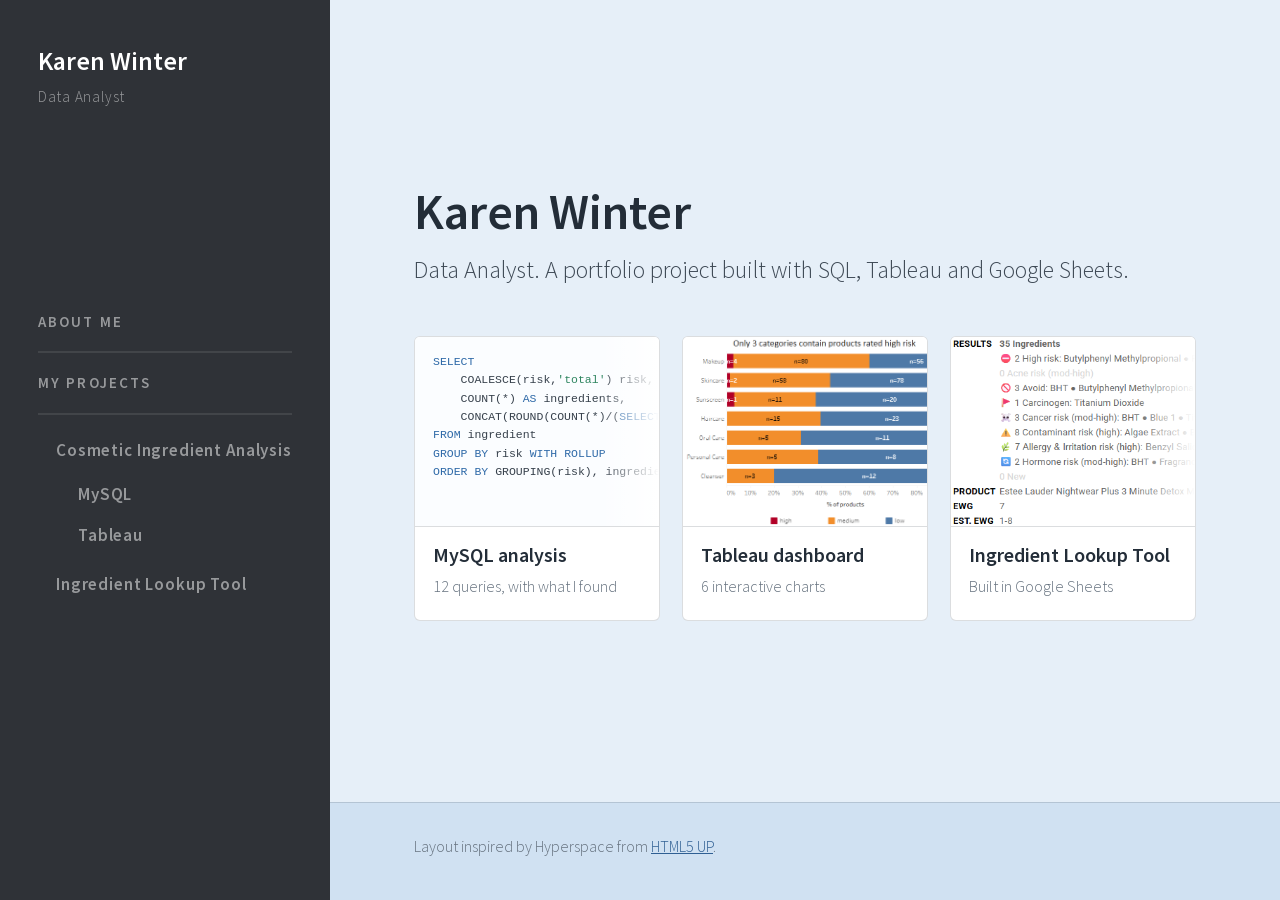
==== commit 25eb2bee: "Add files via upload" ====
--- a/index.html
+++ b/index.html
@@ -75,7 +75,7 @@
         </ul>
         <p>Throughout my career, people have known me as a problem solver. Account managers often came to me when they had a difficult customer escalation and needed help. I also like sharing what I've learned on my own with my team. I made troubleshooting guides in Google Slides that listed the resources and steps for fixing different system and promotion issues. I'm very organized as well, which made it easy to find the right documents when I had a complex problem to solve.</p>
         <p>I love learning, which is why I spent the past few years building skills I can use at any job. At first I wanted to learn everything. I started with cloud computing and earned the AWS Certified Solutions Architect - Associate certification after about a year of studying. Along the way I also took courses in Linux, networking, Bash and Python. Then I realized I couldn't keep it all, because I wasn't using those skills every day. I had to pick one thing and really focus on it, and I landed on data analysis. It's something I've always wanted to do, and I already had experience with it from my reporting work. Since then I've studied SQL and Tableau through Analyst Builder.</p>
-        <p>My INCI project is how I put those skills to use. It has two parts: the <a href="#analysis">Cosmetic Ingredient Analysis</a> and the <a href="#lookup">Ingredient Lookup Tool</a>. It started with my own skincare and makeup. I used to believe that a higher price tag guaranteed the best quality and most effective products. I relied solely on brand advertising and customer reviews. I first learned about "clean" beauty in 2022 and started paying more attention to the ingredients in my products. I wanted a tool that would give me an overview of the ingredients in a product and their risks, so I could form my own judgment on what the product is designed to do. That's when I started designing my own tool and gathering data on each ingredient I came across. A product's ingredient list is also called an INCI list (International Nomenclature of Cosmetic Ingredients), which is where the project gets its name. After building and utilizing the tool, I learned that advertising and reviews aren't reliable on their own. I use this tool every time I shop for new products. It's a huge time-saver, especially when I'm comparing several products at the same time.</p>
+        <p>My INCI project is how I put those skills to use. It has two parts: the <a href="#analysis">Cosmetic Ingredient Analysis</a> and the <a href="#lookup">Ingredient Lookup Tool</a>. The project started with my own skincare and makeup. I first learned about "clean" beauty in 2022 and started paying more attention to potentially harmful ingredients in my products, such as PFAS ("forever chemicals"), some of which have been linked to cancer. I wanted to develop a tool that would provide a comprehensive overview of a product's ingredients and their potential health risks. That's when I started designing the Ingredient Lookup Tool and gathering data on each ingredient I came across. Now I use it whenever I shop for new products rather than relying on brand advertising and customer reviews. It helps me make more informed decisions by identifying potential ingredient risks and avoiding ingredients such as fragrance, which can contain hormone disruptors.</p>
       </div>
     </section>
 
@@ -88,7 +88,7 @@
         <div class="picture"><div class="dot"><svg viewBox="0 0 64 64" fill="none" stroke="#5a8fc6" stroke-width="4" stroke-linecap="round" stroke-linejoin="round" aria-hidden="true"><path d="M8 56h48"/><path d="M16 56V34"/><path d="M28 56V14"/><path d="M40 56V26"/><path d="M52 56V42"/></svg></div></div>
         <div class="words">
           <h3>Cosmetic Ingredient Analysis</h3>
-          <p>I collected the ingredient lists for 392 beauty and personal care products and analyzed which ingredients show up in the products with higher EWG scores and other safety concerns. Built with Google Sheets, MySQL and Tableau.</p>
+          <p>I collected the ingredient lists for 392 beauty and personal care products and analyzed which ingredients show up in the products with higher EWG scores (a 1 to 10 hazard rating from the Environmental Working Group) and other safety concerns. Built with Google Sheets, MySQL and Tableau.</p>
           <a class="button" href="#analysis">View project</a>
         </div>
       </div>
@@ -106,25 +106,61 @@
     <section id="analysis" class="shade-1">
       <div class="inner">
         <h2>Cosmetic Ingredient Analysis</h2>
-        <p class="intro">I collected the ingredient lists for 392 beauty and personal care products by hand. I wanted to see how a product's ingredients relate to its EWG score and other safety concerns.</p>
+        <p class="intro">I collected the ingredient lists for 392 beauty and personal care products by hand, covering 1,560 unique ingredients. A product's ingredient list is also called an INCI list (International Nomenclature of Cosmetic Ingredients), which is where my INCI project gets its name. The goal was to understand how a product's ingredients relate to its EWG score and other safety concerns. Instead of looking up each product on EWG one at a time, I combined several sources into one dataset, so I could compare products side by side and spot patterns across all 392.</p>
         <p>I used Google Sheets to collect and clean the data, MySQL to analyze it, and Tableau Public to chart it.</p>
         <p class="jump">Go to: <a href="#sql">MySQL analysis</a> · <a href="#dashboard">Tableau dashboard</a></p>
 
+        <h3 id="ewg">EWG scores and my risk levels</h3>
+        <p>The Environmental Working Group (EWG) is a nonprofit that rates personal care products and their ingredients in its Skin Deep database. Each one gets a hazard score from 1 to 10, based on known and suspected health concerns. The lower the score, the safer.</p>
+        <p class="sub">EWG's scale</p>
+        <ul>
+          <li>1 to 2: low hazard</li>
+          <li>3 to 6: moderate hazard</li>
+          <li>7 to 10: high hazard</li>
+          <li>EWG Verified: products that meet EWG's strictest standards. No score is assigned.</li>
+        </ul>
+        <p class="sub">My risk levels</p>
+        <ul>
+          <li>Low: 0 to 3</li>
+          <li>Medium: 4 to 7</li>
+          <li>High: 8 to 10</li>
+          <li>EWG Verified: these products are assigned a rating of 0 in this data, which falls under low risk.</li>
+        </ul>
+        <p>EWG's scale is strict. A score of 3 already counts as moderate, and a 7 counts as high. Since I built this project for my own personal use, I set my own levels: ratings of 0 to 3 count as low risk, and "high risk" is reserved for ratings of 8 and above. This shifts both of EWG's risk thresholds up by one point.</p>
+
         <h3 id="data">The data</h3>
-        <p>I started this sheet just for myself, to keep track of what's in the products I use. When I turned it into a project, I had to clean it up and split it into 4 tables:</p>
-        <ul>
-          <li><b>product</b>: one row per product, with its brand, category and EWG score. There are 392 products in 7 categories.</li>
-          <li><b>ingredient</b>: one row per ingredient, with its EWG score range and flags for avoid, carcinogen, acne and more. There are 1,560 ingredients.</li>
-          <li><b>product_ingredient</b>: which ingredients are in which product. There are 10,259 rows.</li>
-          <li><b>ing_map</b>: matches 880 different label spellings to one standard ingredient name.</li>
-        </ul>
-        <p>I standardized brand names with <code>TRIM</code>, <code>PROPER</code>, <code>CLEAN</code> and <code>REGEXREPLACE</code>, made sure the EWG columns only held numbers, removed duplicate products, and cleaned up product names. I also set my own low, medium and high risk tiers.</p>
-        <p><b>Where the data comes from</b></p>
+        <p class="sub">Data sources</p>
         <ul>
           <li><b>EWG's Skin Deep database</b> (ewg.org/skindeep): product and ingredient EWG scores, plus the cancer, hormone, allergy/irritation and contaminant columns.</li>
           <li><b>California Proposition 65 list</b>: the carcinogen column.</li>
           <li><b>Skinwis ingredient analyzer</b> (skinwis.com/analyzer): the acne risk column (low, medium or high).</li>
-          <li><b>My own choices</b>: the avoid list, the low, medium and high risk tiers, and my notes.</li>
+          <li><b>My own choices</b>: the avoid list, the low, medium and high risk levels, and my notes.</li>
+        </ul>
+        <p class="sub">Tables</p>
+        <ul>
+          <li><b>product</b>: one row per product, with its brand, category and EWG score. There are 392 products in 7 categories.</li>
+          <li><b>ingredient</b>: one row per ingredient, with its EWG score range and flags for avoid, carcinogen, acne and more. There are 1,560 ingredients.</li>
+          <li><b>product_ingredient</b>: a bridge table that links each product to its ingredients, with one row per ingredient in each product. There are 10,259 rows.</li>
+          <li><b>ingredient_map</b>: matches 880 variations of ingredient names to their standard names.</li>
+        </ul>
+        <p class="sub">Data cleaning</p>
+        <ul>
+          <li>Built the ingredient_map table:
+            <ul>
+              <li>Removed duplicates from the ingredient table and added each variation to ingredient_map</li>
+              <li>Created the product_ingredient table to catch the rest, and filtered it for ingredients with no matching <code>ing_id</code></li>
+              <li>Researched about 1,000 of those by hand to confirm whether each was a variation of an existing standard name</li>
+              <li>Corrected misspelled ingredient names found during that review</li>
+              <li>Added each confirmed variation to ingredient_map instead of keeping it as a duplicate ingredient</li>
+            </ul>
+          </li>
+          <li>Split EWG score ranges (like "1-2") into separate minimum and maximum columns, after Google Sheets read some of the ranges as dates</li>
+          <li>Removed products whose ingredients didn't match anything in the ingredient table</li>
+          <li>Removed ingredients that weren't used by any product</li>
+          <li>Made sure the EWG columns only held numbers. Some scores were stored as text, so I multiplied them by 1 to convert them.</li>
+          <li>Converted the fragrance column to true/false values so Tableau could read it</li>
+          <li>Standardized brand spellings with <code>TRIM</code>, <code>PROPER</code>, <code>CLEAN</code> and <code>REGEXREPLACE</code>, and removed extra details and stray characters like "/" from product names</li>
+          <li>Removed duplicate products</li>
         </ul>
 
         <h3 id="limits">Limits of this data</h3>
@@ -142,7 +178,7 @@
         <p>I loaded the 4 tables into MySQL and wrote 12 queries. Each one starts with the question I wanted to answer. What I found is written under each query.</p>
         <p class="small-note">These results show what goes together in my data. They don't prove that one thing causes another.</p>
 
-        <p><b>Loading the data</b></p>
+        <p class="sub">Loading the data</p>
         <p>I built the 4 tables in Google Sheets first. The Table Data Import Wizard in MySQL Workbench gave me errors, so I created the tables with <code>CREATE TABLE</code> and loaded the data with <code>INSERT</code> statements. To build the rows of values, I used a Google Sheets formula with <code>ARRAYFORMULA</code>, <code>TEXTJOIN</code> and <code>SUBSTITUTE</code>. I ran into three problems along the way:</p>
         <ul>
           <li>Blank and "N/A" values caused errors. They turned out to be ingredients with no EWG score, so I removed them.</li>
@@ -339,6 +375,15 @@
         <h2>Ingredient Lookup Tool</h2>
         <p class="intro">When a product's full ingredient list is pasted into the tool, it gives a snapshot of the product's risks. It also shows each ingredient next to past purchases that contain it.</p>
 
+        <h3>Why not just use EWG?</h3>
+        <ul>
+          <li>Combines several sources in one snapshot: EWG scores, the California Proposition 65 carcinogen list, Skinwis acne ratings, a personal avoid list and notes. No separate lookups are needed, which saves time when comparing products.</li>
+          <li>Breaks down every ingredient with its own risk flags. That breakdown matters more for a purchasing decision than a single product score.</li>
+          <li>Shows which past purchases contain each ingredient, which helps spot ingredients that have caused breakouts before.</li>
+          <li>Works on any product label, including products EWG hasn't rated. Any new ingredient gets added to the ingredient table.</li>
+          <li>Uses custom risk levels instead of EWG's stricter scale.</li>
+        </ul>
+
         <h3>How it works</h3>
         <ol>
           <li>A product's ingredient list is pasted into one cell.</li>
@@ -377,12 +422,14 @@
         <a class="shot" href="lookup-ingredient-search.png" target="_blank" rel="noopener"><img src="lookup-ingredient-search.png" alt="Screenshot of the ingredient search tab. A search for fragrance finds 1 ingredient and shows its risk, EWG score, flags and purpose." width="1827" height="128"></a>
 
         <h3>How I built it</h3>
-        <p>The main functions I used are <code>XLOOKUP</code>, <code>FILTER</code>, <code>REGEXREPLACE</code>, <code>LET</code> and <code>LAMBDA</code>. I built the formulas with help from AI tools. I worked through each one until I understood what it was doing, and kept notes on every change in a formula tab.</p>
-        <p>It took a lot of fixes to get the results right. These are the main ones:</p>
-        <ul>
-          <li><b>Splitting the ingredient list.</b> Splitting on commas wasn't enough. An ingredient like 1,2-Hexanediol has a comma in its name, and labels include extras like "may contain," percentages and color codes. I kept adding rules until every ingredient landed on its own row with a clean name.</li>
-          <li><b>Wrong counts.</b> My first formulas read each product's ingredient list as text. They counted "may contain" as an ingredient, and searching for the word "Fragrance" gave wrong results. I rebuilt them to count from the product_ingredient table, and the numbers came out right.</li>
-          <li><b>Scores read as text.</b> Some EWG scores were being treated as text instead of numbers, so they couldn't be compared. Multiplying them by 1 fixed it.</li>
+        <p>The main functions I used are <code>XLOOKUP</code> and <code>FILTER</code> for lookups; <code>REGEXREPLACE</code>, <code>REGEXMATCH</code>, <code>SPLIT</code>, <code>TEXTJOIN</code> and <code>UNIQUE</code> for cleaning and splitting text; and <code>LET</code>, <code>LAMBDA</code>, <code>MAP</code>, <code>BYROW</code> and <code>ARRAYFORMULA</code> for running formulas across whole lists. I built the formulas with help from AI tools. I described what each formula needed to do and got a first version back, but it wasn't always correct. So I tested each one and went back and forth until it returned the right results. I kept notes on every change in a formula tab.</p>
+        <p>Building the formulas came with a few challenges. Here's how I handled each one:</p>
+        <ul>
+          <li><b>Splitting the ingredient list.</b> Splitting on commas wasn't enough. Some chemical names contain commas, like 1,2-Hexanediol, and color codes come in groups, like Iron Oxides (CI 77491, CI 77492, CI 77499). Fixing one often broke the other, so both had to be handled together. I kept adding rules until every ingredient landed on its own row with a clean name.</li>
+          <li><b>Removing extra label text.</b> Labels often include text that isn't an ingredient, like "May Contain (+/-):" before a group of colors. A targeted pattern (<code>\(\+/-\)</code>) removed the (+/-) block without touching descriptions in other parentheses, so "May Contain (+/-): CI 77891 (Titanium Dioxide)" became "CI 77891 (Titanium Dioxide)". Leftover slashes between items, like "Tocopherol. / CI 77163", were removed too.</li>
+          <li><b>Removing percentages without breaking names.</b> Labels show concentrations in different ways, like (2.5%), Avobenzone 3.0% or (0.12 Ppm). The formula had to remove those while keeping descriptions in parentheses, like (Kukui) in Aleurites Moluccanus (Kukui) Seed Oil. At first it split the list before removing percentages, so "Titanium Dioxide 9%" and "Titanium Dioxide" were treated as two different ingredients. Moving the percentage removal before the split made them identical, and <code>UNIQUE</code> combined them into one row.</li>
+          <li><b>Assigning product categories.</b> Each product gets a category, like Skincare or Makeup, based on keywords in its name. A formula uses <code>MAP</code> and <code>REGEXMATCH</code> to check every product name against a keyword list on a hidden tab, and picks the category with the best match. Keywords written in quotes count double, so a specific phrase beats a general word. Getting there took a few fixes: word-boundary searches (<code>\b</code>) didn't work next to parentheses, and matches were case-sensitive until a case-insensitive flag (<code>(?i)</code>) was added.</li>
+          <li><b>Getting accurate ingredient counts.</b> My first formulas worked on each product's ingredient text directly. Some used <code>REGEXMATCH</code> to search for every name an ingredient goes by, like Bismuth Oxychloride and Ci 77163 (Bismuth Oxychloride), but the counts were still off. "May contain" was counted as an ingredient, and searching for "Fragrance" gave wrong results. I rebuilt the formulas to count from the product_ingredient table, and the numbers came out right.</li>
           <li><b>Order of the results.</b> The results were sorted A to Z at first. I changed them to keep the order on the label, because ingredients are listed from highest to lowest concentration.</li>
         </ul>
         <p class="small-note">The sheet itself stays private because it holds the data I collected by hand. The video and screenshots show how it works.</p>
--- a/style_hyperspace.css
+++ b/style_hyperspace.css
@@ -175,6 +175,7 @@
 .intro { font-size: 24px; line-height: 1.6; }
 .small-note { font-size: 17px; color: #66727f; }
 .jump { font-size: 18px; }
+.sub { font-size: 23px; font-weight: 600; color: var(--heading); line-height: 1.3; margin: 40px 0 12px; }
 
 .button {
   display: inline-block;
@@ -422,6 +423,7 @@
   h1 { font-size: 36px; }
   h2 { font-size: 30px; }
   h3 { font-size: 23px; }
+  .sub { font-size: 21px; }
   .tiles { grid-template-columns: 1fr; }
   .project { flex-direction: column; min-height: 0; }
   .project .picture { width: 100%; padding: 34px 0; }
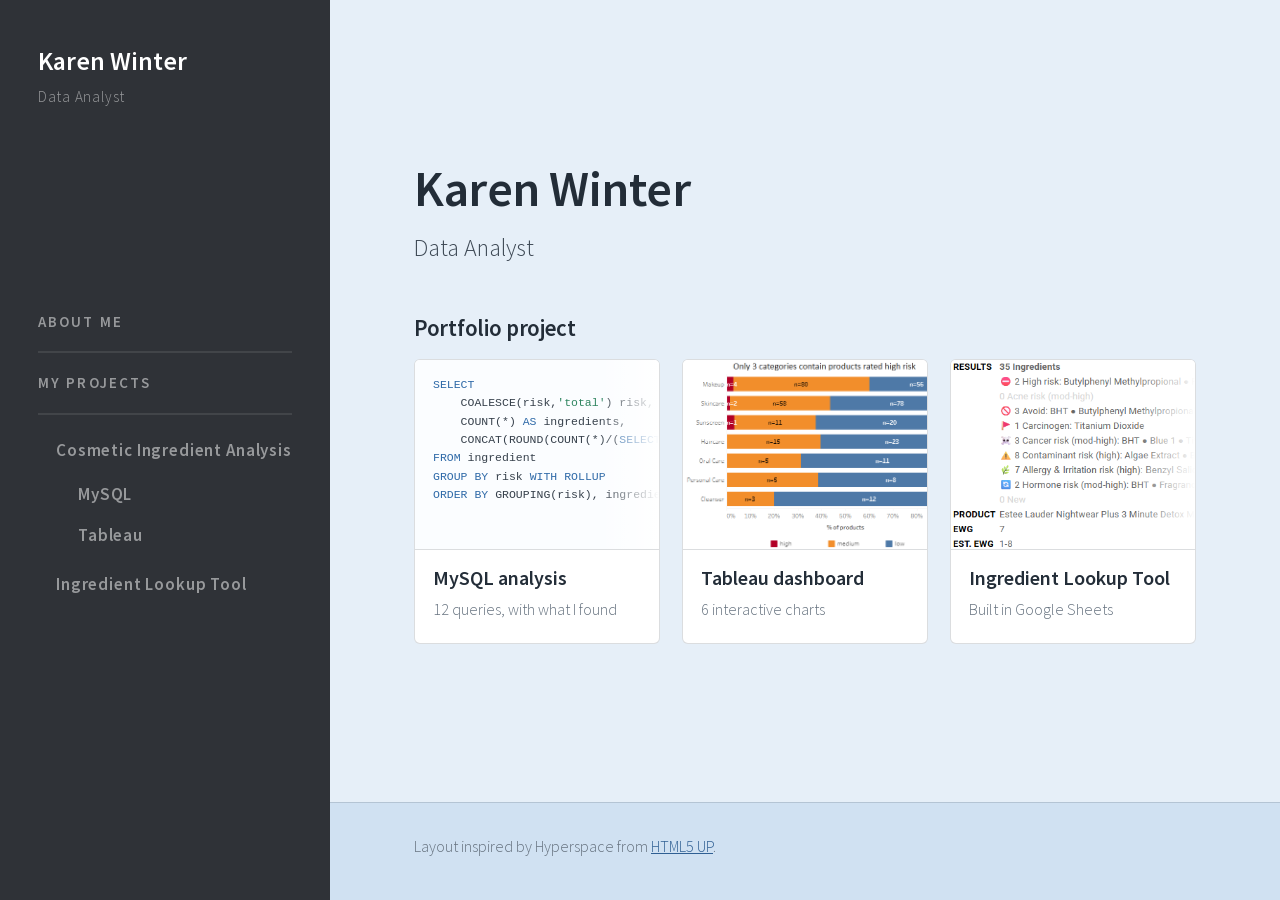
==== commit 1962f7ee: "Add files via upload" ====
--- a/index.html
+++ b/index.html
@@ -9,6 +9,8 @@
 </head>
 <body>
 
+  <button id="menu-btn" type="button" aria-label="Open menu" aria-expanded="false" aria-controls="side"><span></span><span></span><span></span><b class="menu-word">Menu</b></button>
+  <div id="menu-shade"></div>
   <aside id="side">
     <a class="who" href="#home">
       <b>Karen Winter</b>
@@ -33,7 +35,9 @@
     <section id="home" class="shade-1 tall">
       <div class="inner">
         <h1>Karen Winter</h1>
-        <p class="intro">Data Analyst. A portfolio project built with SQL, Tableau and Google Sheets.</p>
+        <p class="intro">Data Analyst</p>
+
+        <h2 class="sub tiles-title">Portfolio project</h2>
 
         <div class="tiles">
           <a class="tile" href="#sql">
@@ -526,5 +530,25 @@
       fit();
     })();
   </script>
+  <script>
+    // Phones only: the button in the top-left corner opens and closes the gray menu.
+    (function () {
+      var button = document.getElementById('menu-btn');
+      var shade = document.getElementById('menu-shade');
+      var root = document.documentElement;
+      function setOpen(open) {
+        root.classList.toggle('menu-open', open);
+        button.setAttribute('aria-expanded', open ? 'true' : 'false');
+        button.setAttribute('aria-label', open ? 'Close menu' : 'Open menu');
+      }
+      button.addEventListener('click', function () { setOpen(!root.classList.contains('menu-open')); });
+      shade.addEventListener('click', function () { setOpen(false); });
+      document.querySelectorAll('#side a').forEach(function (a) {
+        a.addEventListener('click', function () { setOpen(false); });
+      });
+      document.addEventListener('keydown', function (e) { if (e.key === 'Escape') setOpen(false); });
+      window.addEventListener('resize', function () { if (window.innerWidth > 980) setOpen(false); });
+    })();
+  </script>
 </body>
 </html>
--- a/style_hyperspace.css
+++ b/style_hyperspace.css
@@ -196,6 +196,7 @@
 #home .inner { max-width: 1000px; }
 #home h1 { margin-bottom: 8px; }
 #home .intro { margin-bottom: 46px; }
+#home .tiles-title { margin: 0 0 16px; }
 .tiles {
   display: grid;
   grid-template-columns: repeat(3, 1fr);
@@ -386,39 +387,87 @@
 html.one-at-a-time #content > section.tall.show { display: flex; }
 html.one-at-a-time #content > section.flush.show { display: flex; flex-direction: column; background: var(--blue-3); }
 
-/* ---------- Phones and narrow windows: the menu moves to the top ---------- */
+/* The menu button is only used on phones. It stays hidden on desktop. */
+#menu-btn, #menu-shade { display: none; }
+
+/* ---------- Phones and narrow windows: the gray menu slides in from the left ---------- */
 
 @media (max-width: 980px) {
+  :root { --drawer: min(290px, 80vw); }
   #side {
-    position: sticky;
-    width: auto;
-    height: auto;
-    padding: 0 10px;
-    flex-direction: row;
+    width: var(--drawer);
+    padding: 36px 28px;
     justify-content: flex-start;
-    text-align: left;
-    overflow-x: auto;
-    z-index: 5;
+    transform: translateX(-100%);
+    transition: transform 0.25s ease;
+    z-index: 50;
   }
-  #side .who { display: none; }
-  #side nav { display: flex; white-space: nowrap; }
-  #side nav .subs { display: flex; margin: 0; padding: 0; border: 0; }
-  #side nav a, #side nav .subs a {
-    padding: 14px 12px;
-    font-size: 15px;
-    letter-spacing: 0.04em;
-    border-bottom: 0;
+  html.menu-open #side { transform: translateX(0); }
+  html.menu-open body { overflow: hidden; }
+  #side .who { position: static; margin-bottom: 26px; }
+  #side .who b { font-size: 24px; }
+  #side nav .subs a { white-space: normal; }
+
+  /* The button in the top-left corner. When the menu is open it turns into an X next to the menu. */
+  #menu-btn {
+    display: block;
+    position: fixed;
+    top: 12px;
+    left: 12px;
+    width: 44px;
+    height: 44px;
+    padding: 0;
+    border: 0;
+    border-radius: 6px;
+    background: var(--side);
+    cursor: pointer;
+    z-index: 60;
+    transition: left 0.25s ease;
   }
-  #side nav a::after, #side nav .subs a::after { left: 0; right: 0; top: auto; bottom: 0; width: auto; height: 2px; }
-  #side nav .subs .subs { margin: 0; padding: 0; }
-  #side nav .subs .subs a { padding: 14px 12px; }
-  #side nav .subs .subs a::after { top: auto; bottom: 0; }
+  #menu-btn span {
+    position: absolute;
+    left: 11px;
+    width: 22px;
+    height: 2px;
+    background: #ffffff;
+    transition: transform 0.25s ease, opacity 0.2s;
+  }
+  #menu-btn span:nth-child(1) { top: 15px; }
+  #menu-btn span:nth-child(2) { top: 21px; }
+  #menu-btn span:nth-child(3) { top: 27px; }
+  /* The word "Menu" next to the three lines. It hides when the menu is open, leaving just the X. */
+  #menu-btn { width: auto; min-width: 44px; padding: 0 14px 0 44px; }
+  #menu-btn .menu-word {
+    display: block;
+    color: #ffffff;
+    font-family: inherit;
+    font-size: 16px;
+    font-weight: 600;
+    letter-spacing: 0.05em;
+    line-height: 44px;
+  }
+  html.menu-open #menu-btn { width: 44px; padding: 0; }
+  html.menu-open #menu-btn .menu-word { display: none; }
+  html.menu-open #menu-btn { left: calc(var(--drawer) + 12px); }
+  html.menu-open #menu-btn span:nth-child(1) { transform: translateY(6px) rotate(45deg); }
+  html.menu-open #menu-btn span:nth-child(2) { opacity: 0; }
+  html.menu-open #menu-btn span:nth-child(3) { transform: translateY(-6px) rotate(-45deg); }
+
+  /* Dark layer over the page while the menu is open. Tapping it closes the menu. */
+  html.menu-open #menu-shade {
+    display: block;
+    position: fixed;
+    top: 0; right: 0; bottom: 0; left: 0;
+    background: rgba(24, 32, 44, 0.5);
+    z-index: 40;
+  }
+
   #content, footer { margin-left: 0; }
-  section, .projects-head { padding: 56px 24px; }
+  section, .projects-head { padding: 76px 24px 56px; }
   .projects-head { padding-bottom: 28px; }
   section.flush { padding: 0; }
   section.wide { padding-left: 12px; padding-right: 12px; }
-  section[id], div[id] { scroll-margin-top: 52px; }
+  section[id], div[id] { scroll-margin-top: 70px; }
   footer { padding: 24px; }
   h1 { font-size: 36px; }
   h2 { font-size: 30px; }
